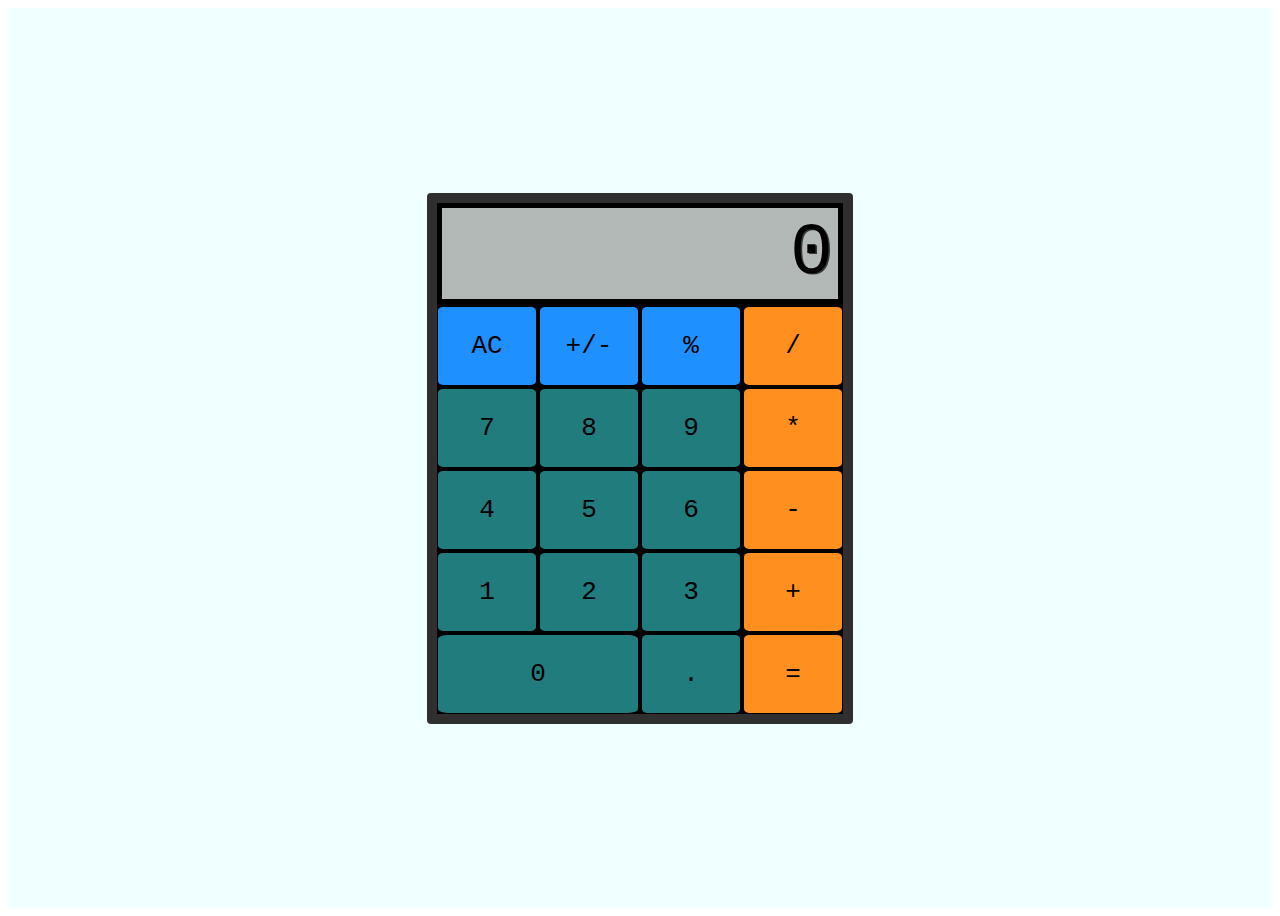
==== CALC YA LATER.html @ 74a04811 "Added Calc Ya Later" ====
<!DOCTYPE html>
<!-- saved from url=(0038)https://mrbuddh4.github.io/calculator/ -->
<html><head><meta http-equiv="Content-Type" content="text/html; charset=UTF-8">
    
    <meta name="calc ya later" content="width=device-width">
    <title>CALC YA LATER</title>
    <link href="./CALC YA LATER_files/style.css" rel="stylesheet" type="text/css">
    </head>
    <body>
        <main id="calc">
            <div id="container">
                <div id="display">0</div>
                <button type="button" class="clear" value="clear" data-key="8">AC</button>
                <button type="button" class="sign" value="sign" data-key="192">+/-</button>
                <button type="button" class="percent" value="percent" data-key="80">%</button>
                <button type="button" class="operator" value="/" data-key="68">/</button>
                <button type="button" class="operand" value="7" data-key="55">7</button>
                <button type="button" class="operand" value="8" data-key="56">8</button>
                <button type="button" class="operand" value="9" data-key="57">9</button>
                <button type="button" class="operator" value="*" data-key="88">*</button>
                <button type="button" class="operand" value="4" data-key="52">4</button>
                <button type="button" class="operand" value="5" data-key="53">5</button>
                <button type="button" class="operand" value="6" data-key="54">6</button>
                <button type="button" class="operator" value="-" data-key="173">-</button>
                <button type="button" class="operand" value="1" data-key="49">1</button>
                <button type="button" class="operand" value="2" data-key="50">2</button>
                <button type="button" class="operand" value="3" data-key="51">3</button>
                <button type="button" class="operator" value="+" data-key="61">+</button>
                <button type="button" id="zero" class="operand" value="0" data-key="48">0</button>
                <button type="button" class="decimal" value="." data-key="190">.</button>
                <button type="button" class="equals" value="=" data-key="69">=</button>
            </div>  
        </main>
    <script src="./CALC YA LATER_files/script.js.download"></script>
    
<div id="hl-aria-live-message-container" aria-live="polite" class="visually-hidden"></div><div id="hl-aria-live-alert-container" role="alert" aria-live="assertive" class="visually-hidden"></div></body></html>
---- CALC YA LATER_files/style.css ----
html {
    text-align: center;
    font-family: monospace;
}

#calc {
    display: flex;
    min-height: 95vh;
    justify-content: center;
    align-content: center;
    align-items: center;
    height: 100vh;
    overflow: hidden;
    background-color: azure;
}

#container {
    background-color: black;
    border: 10px solid rgba(47,47,47,1);
    border-radius: 4px;
    display: grid;
    grid-template-columns: repeat(4, 100px);
    grid-template-rows: minmax(100px, auto) repeat(5, 80px);
    gap: 2px;
}

#display {
    grid-column: 1 / -1;
    background-color: #b2b9b7;
    display: flex;
    flex-direction: column;
    justify-content: space-around;
    align-items: flex-end;
    padding: 5px;
    font-size: 5.5em;
    font-weight: initial;
    text-shadow: 1.3px 1.3px #383838;
    margin: 5px;
}

button {
    margin: 1px;
    border-radius: 5%;
    border: none;
    font-weight: initial;
    font-size: 2em;
    font-family: monospace;
    color: black;
}


#zero {
    grid-column: span 2;
}

.operator {
    background-color: #FF8F1F;    
}

.operator:focus {
    background-color: #ffc183;
}

.equals {
    background-color: #FF8F1F;
}

.equals:active {
    background-color: #ffc183;
}

.operand {
    background-color: #217C7E;
}

.operand:active {
    background-color: #33b9bb;
}

.decimal {
    background-color: #217C7E;
}

.decimal:active {
    background-color: #33b9bb;
}

.clear {
    background-color: dodgerblue;
}

.clear:active {
    background-color: rgb(123, 189, 255);
}

.sign {
    background-color: dodgerblue;
}

.sign:active {
    background-color: rgb(123, 189, 255);
}

.percent {
    background-color: dodgerblue;
}

.percent:active {
    background-color: rgb(123, 189, 255);
}
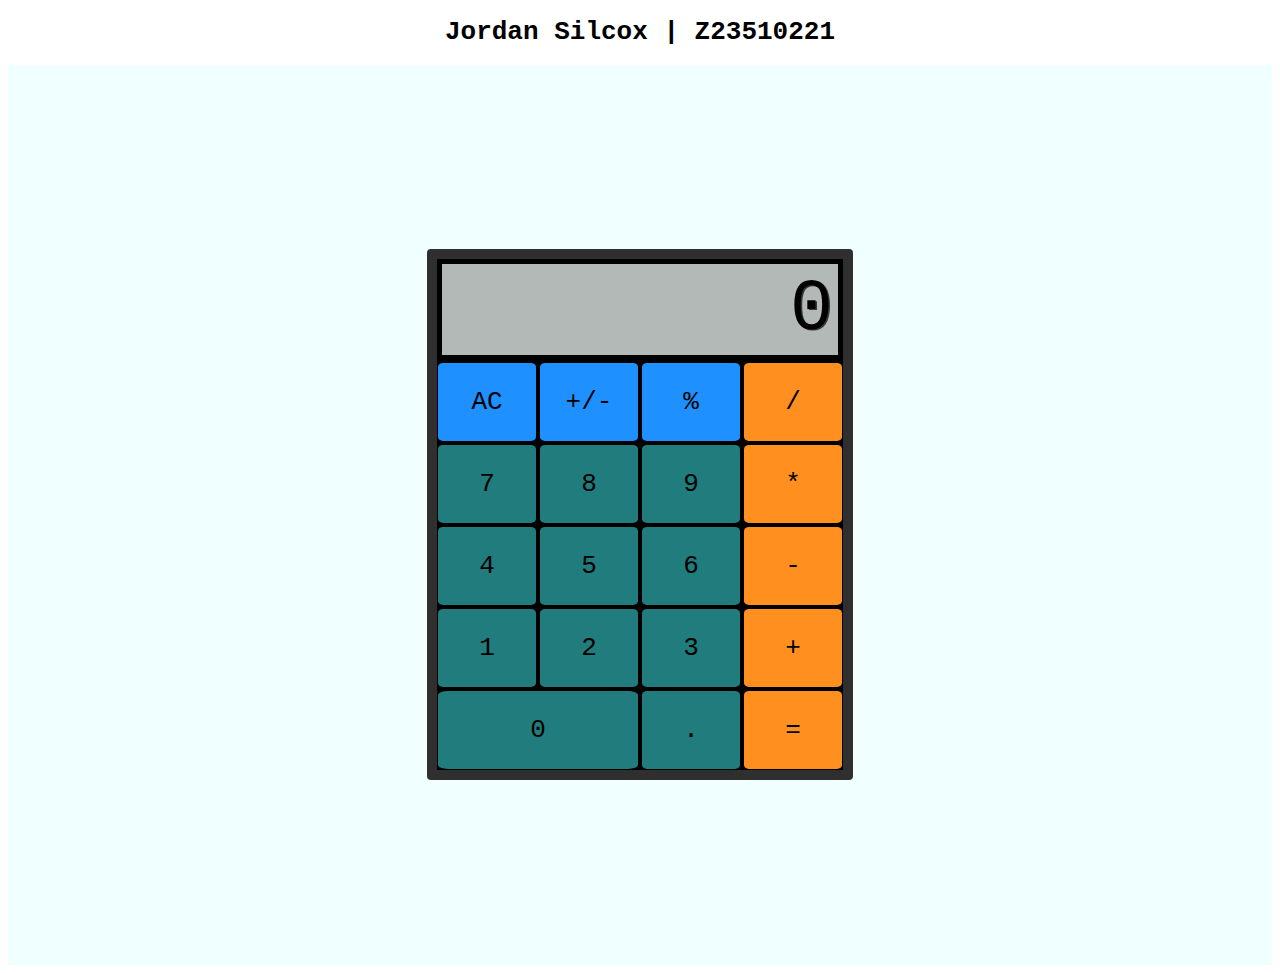
==== commit 2a59c22c: "Updated Calc Ya Later and Folders for Objective 3" ====
--- a/CALC YA LATER.html
+++ b/CALC YA LATER.html
@@ -4,9 +4,10 @@
     
     <meta name="calc ya later" content="width=device-width">
     <title>CALC YA LATER</title>
-    <link href="./CALC YA LATER_files/style.css" rel="stylesheet" type="text/css">
+    <link href="./styles/style.css" rel="stylesheet" type="text/css">
     </head>
     <body>
+        <h1>Jordan Silcox | Z23510221</h1>
         <main id="calc">
             <div id="container">
                 <div id="display">0</div>
@@ -31,6 +32,6 @@
                 <button type="button" class="equals" value="=" data-key="69">=</button>
             </div>  
         </main>
-    <script src="./CALC YA LATER_files/script.js.download"></script>
+    <script src="./scripts/script.js.download"></script>
     
 <div id="hl-aria-live-message-container" aria-live="polite" class="visually-hidden"></div><div id="hl-aria-live-alert-container" role="alert" aria-live="assertive" class="visually-hidden"></div></body></html>--- a/styles/style.css
+++ b/styles/style.css
@@ -0,0 +1,110 @@
+html {
+    text-align: center;
+    font-family: monospace;
+}
+
+#calc {
+    display: flex;
+    min-height: 95vh;
+    justify-content: center;
+    align-content: center;
+    align-items: center;
+    height: 100vh;
+    overflow: hidden;
+    background-color: azure;
+}
+
+#container {
+    background-color: black;
+    border: 10px solid rgba(47,47,47,1);
+    border-radius: 4px;
+    display: grid;
+    grid-template-columns: repeat(4, 100px);
+    grid-template-rows: minmax(100px, auto) repeat(5, 80px);
+    gap: 2px;
+}
+
+#display {
+    grid-column: 1 / -1;
+    background-color: #b2b9b7;
+    display: flex;
+    flex-direction: column;
+    justify-content: space-around;
+    align-items: flex-end;
+    padding: 5px;
+    font-size: 5.5em;
+    font-weight: initial;
+    text-shadow: 1.3px 1.3px #383838;
+    margin: 5px;
+}
+
+button {
+    margin: 1px;
+    border-radius: 5%;
+    border: none;
+    font-weight: initial;
+    font-size: 2em;
+    font-family: monospace;
+    color: black;
+}
+
+
+#zero {
+    grid-column: span 2;
+}
+
+.operator {
+    background-color: #FF8F1F;    
+}
+
+.operator:focus {
+    background-color: #ffc183;
+}
+
+.equals {
+    background-color: #FF8F1F;
+}
+
+.equals:active {
+    background-color: #ffc183;
+}
+
+.operand {
+    background-color: #217C7E;
+}
+
+.operand:active {
+    background-color: #33b9bb;
+}
+
+.decimal {
+    background-color: #217C7E;
+}
+
+.decimal:active {
+    background-color: #33b9bb;
+}
+
+.clear {
+    background-color: dodgerblue;
+}
+
+.clear:active {
+    background-color: rgb(123, 189, 255);
+}
+
+.sign {
+    background-color: dodgerblue;
+}
+
+.sign:active {
+    background-color: rgb(123, 189, 255);
+}
+
+.percent {
+    background-color: dodgerblue;
+}
+
+.percent:active {
+    background-color: rgb(123, 189, 255);
+}
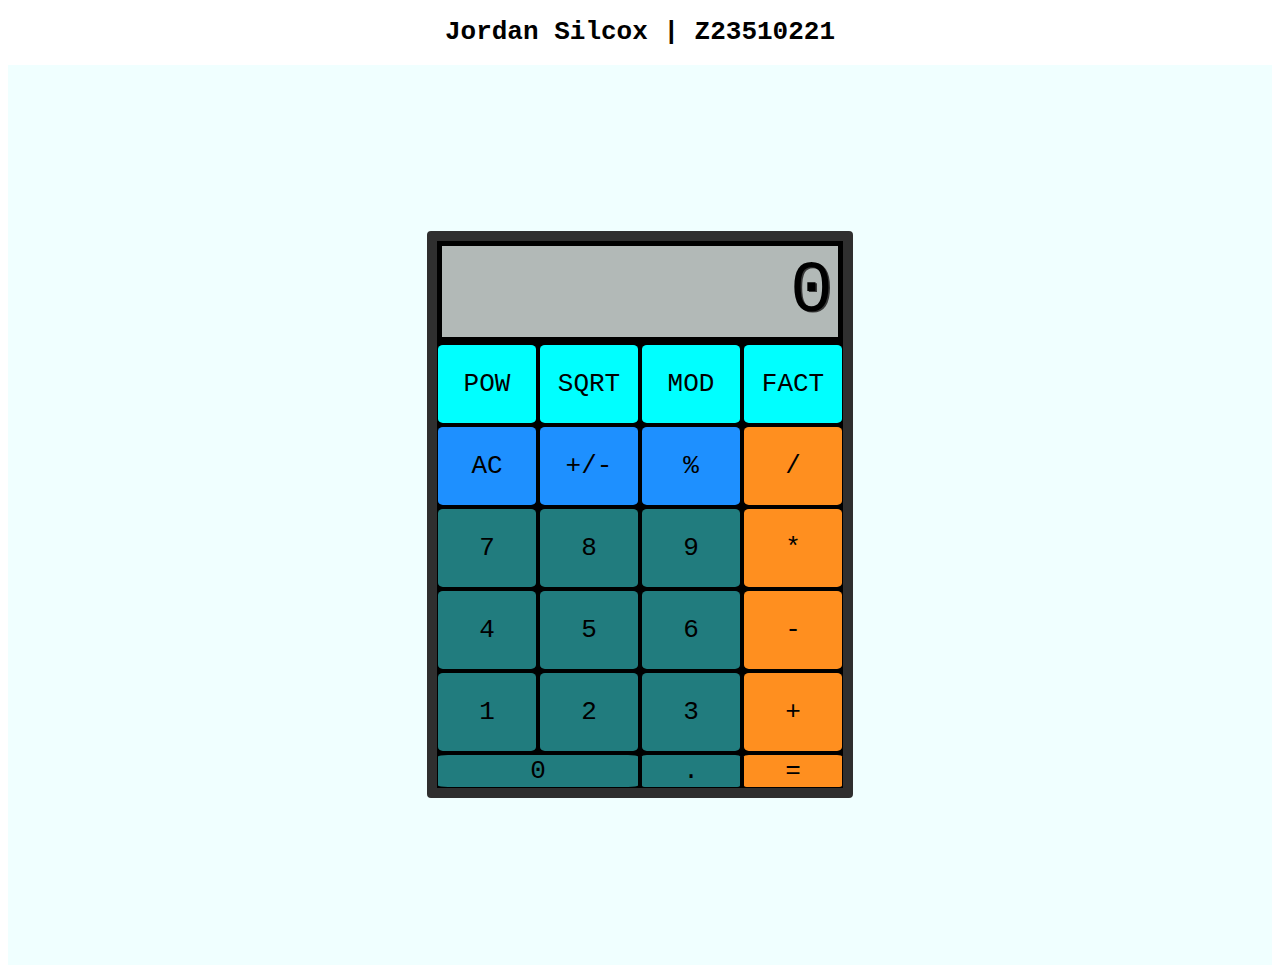
==== commit e72a05c4: "First Update" ====
--- a/CALC YA LATER.html
+++ b/CALC YA LATER.html
@@ -11,6 +11,10 @@
         <main id="calc">
             <div id="container">
                 <div id="display">0</div>
+                <button type="button" class="newbuttons" value="pow" data-key="94">POW</button>
+                <button type="button" class="newbuttons" value="sqrt" data-key="251">SQRT</button>
+                <button type="button" class="newbuttons" value="modulo" data-key="80">MOD</button>
+                <button type="button" class="newbuttons" value="factorial" data-key="33">FACT</button>
                 <button type="button" class="clear" value="clear" data-key="8">AC</button>
                 <button type="button" class="sign" value="sign" data-key="192">+/-</button>
                 <button type="button" class="percent" value="percent" data-key="80">%</button>
@@ -32,6 +36,6 @@
                 <button type="button" class="equals" value="=" data-key="69">=</button>
             </div>  
         </main>
-    <script src="./scripts/script.js.download"></script>
+    <script src="./scripts/script.js"></script>
     
 <div id="hl-aria-live-message-container" aria-live="polite" class="visually-hidden"></div><div id="hl-aria-live-alert-container" role="alert" aria-live="assertive" class="visually-hidden"></div></body></html>--- a/styles/style.css
+++ b/styles/style.css
@@ -108,3 +108,9 @@
 .percent:active {
     background-color: rgb(123, 189, 255);
 }
+.newbuttons {
+    background-color:aqua;
+}
+.newbuttons:active {
+    background-color:cornflowerblue;
+}
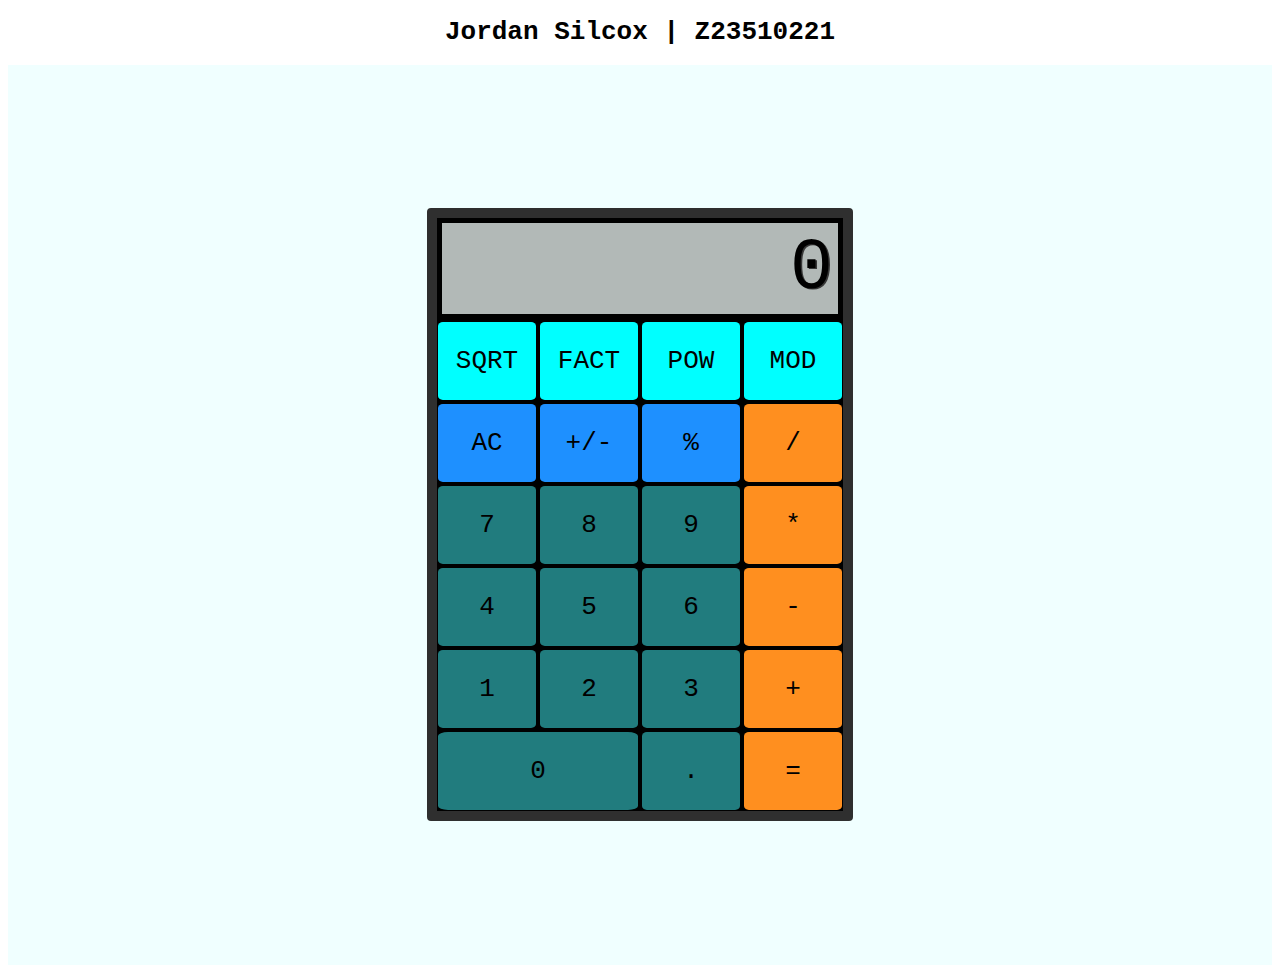
==== commit c85e3892: "Updated script.js and Calc" ====
--- a/CALC YA LATER.html
+++ b/CALC YA LATER.html
@@ -11,10 +11,10 @@
         <main id="calc">
             <div id="container">
                 <div id="display">0</div>
+                <button type="button" class="newbuttons" value="sqrt" data-key="251">SQRT</button>
+                <button type="button" class="newbuttons" value="factorial" data-key="33">FACT</button>
                 <button type="button" class="newbuttons" value="pow" data-key="94">POW</button>
-                <button type="button" class="newbuttons" value="sqrt" data-key="251">SQRT</button>
                 <button type="button" class="newbuttons" value="modulo" data-key="80">MOD</button>
-                <button type="button" class="newbuttons" value="factorial" data-key="33">FACT</button>
                 <button type="button" class="clear" value="clear" data-key="8">AC</button>
                 <button type="button" class="sign" value="sign" data-key="192">+/-</button>
                 <button type="button" class="percent" value="percent" data-key="80">%</button>
--- a/styles/style.css
+++ b/styles/style.css
@@ -20,7 +20,7 @@
     border-radius: 4px;
     display: grid;
     grid-template-columns: repeat(4, 100px);
-    grid-template-rows: minmax(100px, auto) repeat(5, 80px);
+    grid-template-rows: minmax(100px, auto) repeat(6, 80px);
     gap: 2px;
 }
 
